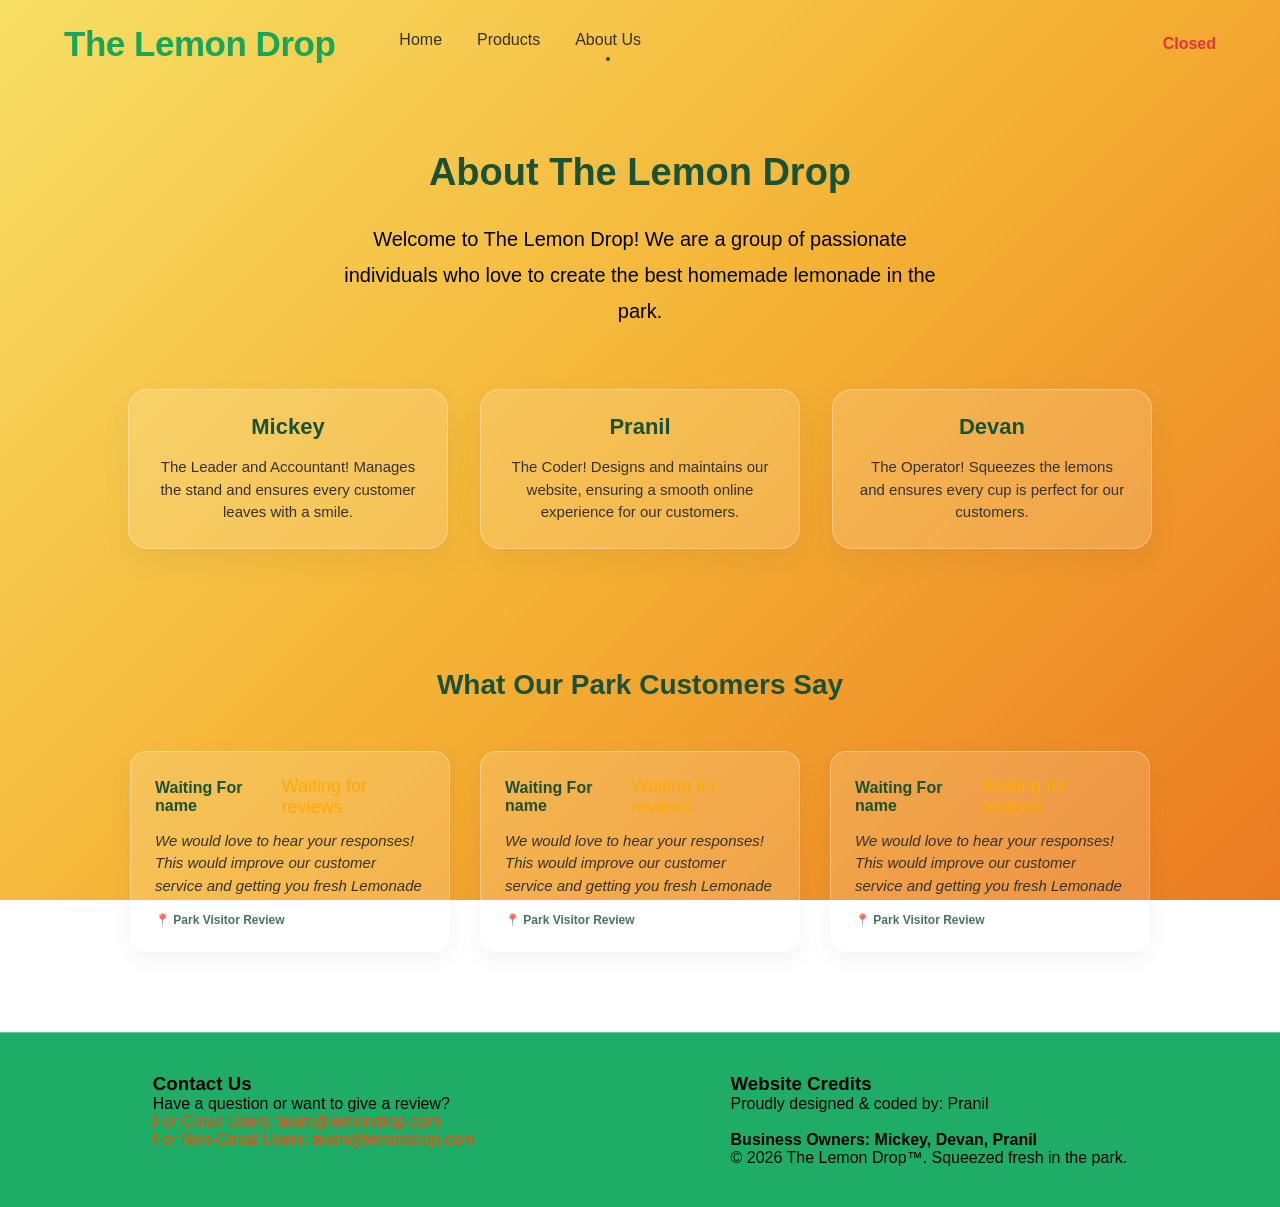
==== About.html @ 908860f4 "Update About.html" ====
<!doctype html>
<html lang="en">
  <head>
    <meta charset="UTF-8" />
    <meta name="viewport" content="width=device-width, initial-scale=1.0" />
    <link rel="stylesheet" href="Lemonade.css" />
    <link rel="icon" type="image/png" href="The_Lemon_Drop.png">
    <title>About Us - The Lemon Drop</title>
  </head>
  <body>
    <!-- Page fade transition overlay container element -->
    <div class="page-fade-overlay"></div>

<header>
  <nav class="navbar">
    <!-- This new div groups the title and menu tabs on the left -->
    <div class="nav-left-group">
      <h1 class="title">The Lemon Drop</h1>
      <div class="menu">
<ul>
  <li><a href="index.html">Home</a></li>
  <li><a href="Products.html">Products</a></li>
  <li class="active"><a href="About.html">About Us</a></li>
</ul>

      </div>
    </div>
    <!-- Change open/closed for red, and green font -->
    <span class="closed">Closed</span>
  </nav>
</header>

    <!-- Main Container wrapping the layout structure safely -->
    <div class="container unique-about-layout">
      <!-- Top Section: Centered header text block -->
      <div class="about-header-block">
        <h1 class="Text-1">About The Lemon Drop</h1>
        <p class="Text-2">
          Welcome to The Lemon Drop! We are a group of passionate
          individuals who love to create the best homemade lemonade in the park.
        </p>
      </div>

      <!-- Restored 3-Column Profile Box Grid System -->
      <div class="team-grid">
        <!-- Team Card 1: Mickey -->
        <div class="team-card">
          <h3>Mickey</h3>
          <p>
            The Leader and Accountant! Manages the stand and ensures every
            customer leaves with a smile.
          </p>
        </div>

        <!-- Team Card 2: Pranil -->
        <div class="team-card">

          <h3>Pranil</h3>
          <p>
            The Coder! Designs and maintains our website, ensuring a smooth
            online experience for our customers.
          </p>
        </div>

        <!-- Team Card 3: Devan -->
        <div class="team-card">
          <h3>Devan</h3>
          <p>
            The Operator! Squeezes the lemons and ensures every cup is perfect
            for our customers.
          </p>
        </div>
      </div>
    </div>

    <div class="reviews-section">
      <h2 class="reviews-title">What Our Park Customers Say</h2>

      <div class="review-slider-window">
        <div class="review-track" id="reviewTrack">
          <!-- Review Card 1 -->
          <div class="review-card">
            <div class="review-header">
              <span class="reviewer-name">Waiting For name</span>
              <span class="review-stars">Waiting for reviews</span>
            </div>
            <p class="review-text">
              We would love to hear your responses! <br>
              This would improve our customer service and getting you fresh Lemonade
            </p>
            <div class="park-source">📍 Park Visitor Review</div>
          </div>

          <!-- Review Card 2 -->
          <div class="review-card">
            <div class="review-header">
              <span class="reviewer-name">Waiting For name</span>
              <span class="review-stars">Waiting for reviews</span>
            </div>
            <p class="review-text">
              We would love to hear your responses! <br>
              This would improve our customer service and getting you fresh Lemonade
            </p>
            <div class="park-source">📍 Park Visitor Review</div>
          </div>

          <!-- Review Card 3 -->
          <div class="review-card">
            <div class="review-header">
              <span class="reviewer-name">Waiting For name</span>
              <span class="review-stars">Waiting for reviews</span>
            </div>
            <p class="review-text">
              We would love to hear your responses! <br>
              This would improve our customer service and getting you fresh Lemonade
            </p>
            <div class="park-source">📍 Park Visitor Review</div>
          </div>

        </div> <!-- ADDED: Closes #reviewTrack -->
      </div> <!-- ADDED: Closes .review-slider-window -->
    </div>

    <!-- Corrected Footer Elements (Now completely outside the review slider) -->
    <footer class="site-footer">
      <div class="footer-container">
        <!-- Contact Info Block -->
        <div class="footer-section">
          <h3>Contact Us</h3>
          <p>Have a question or want to give a review?</p>
          <a href="https://mail.google.com/mail/u/0/?tab=rm&ogbl#inbox?compose=CllgCJTLGfJVkKsQDFHPjmqGBGlBsDwhFtFkwRCRbGGHMTJMLKXxjWTTTdBhnBlDGlGhnFkRblB" class="footer-link">For Gmail Users: team@lemondrop.com</a>
          <br />
          <a href="mailto:pranillushanthan@gmail.com; devankinguyen@gmail.com; mmoro1@schools.vic.edu.au" class="footer-link">For Non-Gmail Users: team@lemondrop.com</a>
        </div>

        <!-- Credits & Copyright Block -->
        <div class="footer-section">
          <h3>Website Credits</h3>
          <p>Proudly designed & coded by: Pranil</p>
          <br />
          <strong>Business Owners: Mickey, Devan, Pranil</strong>
          <p class="copyright">
            &copy; 2026 The Lemon Drop&trade;. Squeezed fresh in the park.
          </p>
        </div>
      </div> <!-- ADDED: Closes .footer-container -->
    </footer>
  </body>
</html>
---- Lemonade.css ----
/* /* ==========================================================================
   Global Reset & Page Variables
   ========================================================================== */
* {
  margin: 0;
  padding: 0;
  box-sizing: border-box;
}

html, body {
  max-width: 100%;
  overflow-x: hidden; /* Removes the white layout strips from the right edge */
}

body {
  font-family: sans-serif;
  background: linear-gradient(135deg, #f7df65 0%, #f4b234 50%, #ea7a21 100%);
  background-attachment: fixed;   
  min-height: 100vh;
}

/* ==========================================================================
   Navigation Bar Styles (Shared across all pages)
   ========================================================================== */
.navbar {
  display: flex;
  align-items: center;
  justify-content: space-between; /* Changes from flex-start to push text to the right */
  padding: 24px 64px;
  width: 100%;
}

/* Add this new helper class underneath the navbar block */
.nav-left-group {
  display: flex;
  align-items: center;
  gap: 64px;
}

/* Base style for the status text on the far right */
.navbar > span {
  font-size: 16px;
  font-weight: 600;
  white-space: nowrap;
}

/* If the status class is closed, make it red */
.closed {
  color: #dc3545;
}

/* If the status class is open, make it green */
.open {
  color: #16a75c;
}



.title {
  font-size: 35px; 
  color: #16a75c; 
  letter-spacing: -0.48px;
  font-weight: 700;
  margin: 0;
}

.menu ul {
  list-style: none;
  display: flex;
  gap: 35px;
  margin: 0;
  padding: 0;
}

.menu ul li {
  position: relative;
  padding-bottom: 8px;
}

.menu ul li a {
  color: #333333; 
  text-decoration: none;
  font-size: 16px;
  font-weight: 500;
  display: inline-block;
  transition: color 0.25s ease, transform 0.25s ease;
}

.menu ul li a:hover {
  color: #ffaa00; 
  transform: translateY(-1px);
}

.menu ul li.active::after {
  content: "";
  position: absolute;
  bottom: -4px;
  left: 50%;
  transform: translateX(-50%);
  width: 4px;
  height: 4px;
  background-color: #1a5235;
  border-radius: 50%;
}

/* ==========================================================================
   Homepage Layout Styles
   ========================================================================== */
.container {
  display: grid;
  grid-template-columns: 350px 1fr 350px; 
  align-items: center;
  gap: 60px; 
  padding: 60px 64px;
  max-width: 1600px;
  margin: 0 auto;
}

.text-block {
  display: flex;
  flex-direction: column;
  align-items: center; /* This centers the button container perfectly */
  justify-content: center;
}


.Text-1 {
  color: #1a5235; 
  text-align: center;
  margin-bottom: 24px;
  font-size: 38px;
  font-weight: 700;
  line-height: 1.3;
}

.Text-2 {
  color: #000000; 
  text-align: center;
  max-width: 600px;
  line-height: 1.8;
  font-size: 20px;
  font-weight: 500;
}

.group-pic {
  display: block;
  width: 100%;         
  max-height: 450px;      
  object-fit: cover;       
  border-radius: 20px;
  box-shadow: 0 12px 32px rgba(0, 0, 0, 0.15); 
}

/* Group Photo Placeholder Box */
.photo-placeholder {
  display: flex;
  flex-direction: column;
  align-items: center;
  justify-content: center;
  width: 100%;         
  height: 380px;      
  background: rgba(255, 255, 255, 0.15);
  border: 2px dashed rgba(26, 82, 53, 0.4); 
  border-radius: 20px;
  padding: 24px;
  box-shadow: 0 12px 32px rgba(0, 0, 0, 0.1);
  text-align: center;
  gap: 12px;
}

.placeholder-icon {
  font-size: 40px;
}

.placeholder-text {
  color: #1a5235;
  font-weight: 700;
  font-size: 18px;
  line-height: 1.4;
}

/* Menu Quick-Link Action Button */
.cta-wrapper {
  margin-top: 30px;
}

.menu-btn {
  display: inline-block;
  background-color: #1a5235;
  color: #ffffff;
  text-decoration: none;
  font-weight: 700;
  padding: 14px 32px;
  border-radius: 30px;
  font-size: 18px;
  box-shadow: 0 6px 20px rgba(0, 0, 0, 0.1);
  transition: all 0.25s ease;
  justify-content: center;
}

.menu-btn:hover {
  background-color: #143f29;
  transform: translateY(-3px);
  box-shadow: 0 8px 25px rgba(0, 0, 0, 0.15);
}

/* ==========================================================================
   Eco-Friendly Banner Styling
   ========================================================================== */
.discount-banner {
  background: rgba(255, 255, 255, 0.15);
  border: 1px solid rgba(255, 255, 255, 0.3);
  border-radius: 16px;
  padding: 16px 24px;
  margin: 30px auto;
  max-width: 800px;
  text-align: center;
  box-shadow: 0 8px 24px rgba(0, 0, 0, 0.05);
}

.discount-banner p {
  color: #1a5235;
  font-size: 16px;
  line-height: 1.6;
}

/* ==========================================================================
   Stand Schedule & Location Banner Display Component
   ========================================================================== */
.schedule-section {
  max-width: 800px;
  margin: 40px auto 20px auto;
  padding: 0 64px;
  text-align: center;
}

.schedule-title {
  color: #1a5235;
  font-size: 26px;
  font-weight: 700;
  margin-bottom: 20px;
}

.schedule-card {
  background: rgba(255, 255, 255, 0.15);
  border: 1px solid rgba(255, 255, 255, 0.3);
  border-radius: 16px;
  padding: 24px;
  color: #1a5235;
  font-size: 18px;
  line-height: 1.8;
  box-shadow: 0 8px 24px rgba(0, 0, 0, 0.05);
}

/* Google Maps Link Custom Button Styling */
.maps-text-link {
  display: inline-block;
  background-color: #1a5235;
  color: #ffffff ;
  text-decoration: none;
  font-weight: 700;
  padding: 10px 20px;
  margin: 12px 0;
  border-radius: 20px;
  font-size: 15px;
  box-shadow: 0 4px 12px rgba(0, 0, 0, 0.1);
  transition: all 0.25s ease;
}

.maps-text-link:hover {
  background-color: #143f29;
  transform: translateY(-2px);
  box-shadow: 0 6px 16px rgba(0, 0, 0, 0.15);
}

/* ==========================================================================
   Products Page Styles
   ========================================================================== */
.intro-text {
  padding: 40px 64px 0 64px;
  text-align: center;
}

.intro-text p {
  color: #1a5235;
  font-size: 24px;
  font-weight: 700;
  line-height: 1.6;
}

.size-showcase {
  display: flex;
  justify-content: center;
  align-items: center;
  gap: 40px;
  padding: 40px 64px;
  margin-top: 20px;
}

.size-card {
  background: rgba(255, 255, 255, 0.15);
  border: 2px solid rgba(255, 255, 255, 0.4);
  border-radius: 20px;
  padding: 30px;
  display: flex;
  flex-direction: column;
  align-items: center;
  gap: 20px;
  box-shadow: 0 10px 30px rgba(0, 0, 0, 0.1);
  transition: transform 0.3s ease, box-shadow 0.3s ease;
  width: 260px;
}

.size-card:hover {
  transform: translateY(-8px);
  box-shadow: 0 15px 35px rgba(0, 0, 0, 0.15);
  background: rgba(255, 255, 255, 0.2);
}

@media (max-width: 768px) {
  .img-frame {
    flex-direction: column;
    gap: 30px;
    padding: 20px;
  }
}

.small { 
  max-height: 120px;
  width: auto;
  /* transform: rotate(180deg);  */
}

.medium { 
  max-height: 160px; 
  width: auto; 
}

.big { 
  max-height: 200px;
  width: auto; 
  /* transform: rotate(90deg);  */
  }

.card-label {
  color: #1a5235;
  font-size: 20px;
  font-weight: 700;
  letter-spacing: -0.2px;
}

/* ==========================================================================
   Infinite Scrolling Reviews Section
   ========================================================================== */
.reviews-section {
  width: 100%;
  margin: 60px 0 40px 0;
  text-align: center;
  overflow: hidden; 
}

.reviews-title {
  color: #1a5235;
  font-size: 28px;
  font-weight: 700;
  margin-bottom: 30px;
}

.review-slider-window {
  width: 100%;
  overflow: hidden;
  padding: 20px 0;
  background: transparent;
  display: flex;
  justify-content: center; 
}

.review-track {
  display: flex;
  gap: 30px;
  width: max-content; 
}

.review-card {
  background: rgba(255, 255, 255, 0.15);
  border: 1px solid rgba(255, 255, 255, 0.3);
  border-radius: 16px;
  padding: 24px;
  width: 320px;
  text-align: left;
  box-shadow: 0 8px 24px rgba(0, 0, 0, 0.05);
  display: flex;
  flex-direction: column;
  justify-content: space-between;
  flex-shrink: 0; 
}

.review-header {
  display: flex;
  justify-content: space-between;
  align-items: center;
  margin-bottom: 12px;
}

.reviewer-name {
  color: #1a5235;
  font-weight: 700;
  font-size: 16px;
}

.review-stars {
  color: #ffaa00;
  font-size: 18px;
}

.review-text {
  color: #333333;
  font-size: 15px;
  line-height: 1.5;
  font-style: italic;
  margin-bottom: 16px;
}

.park-source {
  font-size: 12px;
  color: #1a5235;
  font-weight: 600;
  opacity: 0.8;
}

/* ==========================================================================
   Restored Clean About Page Framework Styles (3-Column Width Format)
   ========================================================================== */
.unique-about-layout {
  display: flex;
  flex-direction: column;
  align-items: center;
  gap: 40px;
  padding: 60px 64px;
  max-width: 1200px;
  margin: 0 auto;
}

.about-header-block {
  text-align: center;
  max-width: 700px;
  margin-bottom: 20px;
}

.team-card {
  background: rgba(255, 255, 255, 0.15);
  border: 1px solid rgba(255, 255, 255, 0.3);
  border-radius: 20px;
  padding: 24px;
  width: 320px;                      
  text-align: center;
  box-shadow: 0 12px 32px rgba(0, 0, 0, 0.05);
  display: flex;
  flex-direction: column;
  align-items: center;
  justify-content: flex-start;
  gap: 16px;
}

.team-img-frame {
  width: 160px;                      
  height: 160px;                     
  background: rgba(255, 255, 255, 0.25);
  border-radius: 50%;                
  overflow: hidden;
  display: flex;
  justify-content: center;
  align-items: center;
}

.team-photo {
  width: 100%;
  height: 100%;
  object-fit: cover;                 
}

.team-card:hover {
  color: #b82eee;
  transform: scale(1.03); 
  transition: transform 0.3s ease, box-shadow 0.3s ease, color 0.3s ease;
}

/* Computers / Wide Screens Layout */
.team-grid {
  display: flex;
  flex-direction: row;
  justify-content: center;
  align-items: flex-start;
  gap: 32px;
  flex-wrap: wrap;
}

/* Mobile Phones Layout */
@media (max-width: 768px) {
  .team-grid {
    flex-direction: column;
    align-items: center;
    gap: 24px;
  }
}

.team-card h3 {
  color: #1a5235;
  font-size: 22px;
  font-weight: 700;
}

.team-card p {
  color: #333333;
  font-size: 15px;
  line-height: 1.5;
}

/* ==========================================================================
   Modern Footer Component Styling
   ========================================================================== */
.site-footer {
  width: 100%;
  background: rgb(31, 172, 102);
  border-top: 1px solid rgba(255, 255, 255, 0.3);
  padding: 40px 20px;
  margin-top: 60px;
  clear: both;
}

.footer-container {
  max-width: 1200px;
  margin: 0 auto;
  display: flex;
  justify-content: space-around;
  flex-wrap: wrap;
  gap: 30px;
}

/* ==========================================================================
   Interactive UI Animations & Keyframes
   ========================================================================== */

/* 1. Page Load Entrance: Smoothly fades and moves content up */
.menu-btn, .Text-1, .text-block {
  animation: fadeInUp 5s ease-out forwards;
}

@keyframes fadeInUp {
  from {
    opacity: 0;
    transform: translateY(20px);
  }
  to {
    opacity: 1;
    transform: translateY(0);
  }
}

/* 2. Floating Effect: Makes the Group Photo box drift gently up and down */
.photo-placeholder {
  animation: gentleFloat 4s ease-in-out infinite;
}

@keyframes gentleFloat {
  0%, 100% {
    transform: translateY(0);
  }
  50% {
    transform: translateY(-8px);
  }
}

/* 3. Pulsing Button Glow: Attracts attention to your menu link */
.menu-btn {
  animation: buttonPulse 0.06s infinite;
}

@keyframes buttonPulse {
  0% {
    box-shadow: 0 6px 20px rgba(26, 82, 53, 0.2);
  }
  50% {
    box-shadow: 0 6px 25px rgba(26, 82, 53, 0.6);
  }
  100% {
    box-shadow: 0 6px 20px rgba(26, 82, 53, 0.2);
  }
}

/* ==========================================================================
   Continuous Horizontal Marquee Animation
   ========================================================================== */

/* 1. Sets the motion properties for the review track container box */
.review-track {
  display: flex ;
  gap: 30px;
  width: max-content;
  animation: infiniteMarquee 20s linear infinite; /* Loops the motion forever */
}

/* 2. Defines the movement steps to loop perfectly without sudden jumps */
@keyframes infiniteMarquee {
  0% {
    transform: translateX(0);
  }
  100% {
    /* Moves left by half its total width so the duplicate cards slide in seamlessly */
    transform: translateX(-50%);
  }
}

/* 3. Optional: Pauses the scrolling motion if a visitor hovers their mouse over a review */
.review-track:hover {
  animation-play-state: paused;
}

.footer-link {
  color: rgba(54, 68, 83, 0.836);
  text-decoration: none;
  font-weight: 500;
  justify-content: center;
}

.footer-link:hover {
  color: #b82eee;
  transform: scale(1.05);
}

.footer-link{
  color: #ff4500;
}
/* ==========================================================================
   Responsive Mobile Media Queries & Layout Fixes
   ========================================================================== */
@media (max-width: 768px) {
  /* Fixes the header to align all items vertically and keeps spacing compact */
  .navbar {
    flex-direction: column;
    gap: 12px;
    padding: 16px 10px;
    align-items: center;
    justify-content: center;
  }

  /* Forces ALL THREE tabs (Home, Products, About Us) to stay side-by-side */
  .menu ul {
    display: flex;
    flex-direction: row;
    flex-wrap: nowrap;
    gap: 15px;
    justify-content: center;
    padding: 0;
  }

  .menu ul li a {
    font-size: 15px;
    white-space: nowrap;
  }

  /* Converts the 3-column homepage grid into a single vertical stack */
  .container {
    display: flex;
    flex-direction: column;
    gap: 40px;
    padding: 20px;
    transform: none; /* Prevents the loading animation from locking elements off-screen */
  }

  /* Safely scales your images and placeholders to fit phone widths */
  .group-pic,
  .photo-placeholder {
    width: 100%;
    max-width: 350px;
    height: auto;
    margin: 0 auto;
  }

  .photo-placeholder {
    height: 250px; /* Gives the coming soon placeholder a clean mobile size */
  }

    /* Forces the Small, Medium, and Big product cards to stack vertically on phone viewports */
  .size-showcase {
    flex-direction: column;
    align-items: center;
    gap: 30px;
    padding: 20px;
    width: 100%;
  }

}

.group-photo-img {
  width: 100%;
  height: 100%;
  object-fit: cover;
  border-radius: inherit;
  display: block;
}

/* Live Submission Container Layout */
.review-form-container {
  background: rgba(255, 255, 255, 0.15);
  border: 1px solid rgba(255, 255, 255, 0.3);
  border-radius: 20px;
  padding: 24px;
  max-width: 600px;
  margin: 20px auto 40px auto;
  box-shadow: 0 12px 32px rgba(0, 0, 0, 0.05);
  -webkit-backdrop-filter: blur(10px); /* Smooth background blur matching your theme */
  backdrop-filter: blur(10px);
  text-align: center;
}

.review-form-container h3 {
  margin-top: 0;
  color: #0b5327; /* Dark green matching your theme heading color */
  margin-bottom: 16px;
  font-size: 20px;
}

/* Aligning inputs horizontally */
.form-row {
  display: flex;
  gap: 12px;
  margin-bottom: 12px;
  flex-wrap: wrap;
}

.form-row input,
.form-row select {
  flex: 1;
  min-width: 150px;
}

/* Input field aesthetic styles */
.review-form-container input,
.review-form-container select,
.review-form-container textarea {
  background: rgba(255, 255, 255, 0.85);
  border: 1px solid rgba(0, 0, 0, 0.1);
  border-radius: 8px;
  padding: 10px 14px;
  font-family: inherit;
  font-size: 14px;
  color: #333;
  outline: none;
  transition: border-color 0.2s;
}

.review-form-container input:focus,
.review-form-container select:focus,
.review-form-container textarea:focus {
  border-color: #4ab234; /* Green focus highlight ring */
}

.review-form-container textarea {
  width: 100%;
  box-sizing: border-box;
  resize: vertical;
  margin-bottom: 16px;
}

/* Green Action Button styling */
.submit-review-btn {
  background: #4ab234; 
  color: white;
  border: none;
  border-radius: 8px;
  padding: 12px 24px;
  font-size: 15px;
  font-weight: bold;
  cursor: pointer;
  transition: transform 0.2s, background-color 0.2s;
  display: inline-block;
}

.submit-review-btn:hover {
  background: #3e962b;
  transform: translateY(-2px);
}

.submit-review-btn:active {
  transform: translateY(0);
}

/* Smooth entry animation for newly added cards */
@keyframes slideInCard {
  from { opacity: 0; transform: scale(0.9) translateY(20px); }
  to { opacity: 1; transform: scale(1) translateY(0); }
}

.animate-new-card {
  animation: slideInCard 0.4s ease-out forwards;
}

/* Container block positioning for layout actions inside card bases */
.card-controls {
  display: flex;
  justify-content: flex-end;
  gap: 8px;
  margin-top: 12px;
  padding-top: 8px;
  border-top: 1px dashed rgba(0, 0, 0, 0.1);
  width: 100%;
}

/* Micro Action Controls styling blueprint framework layout */
.ctrl-btn {
  border: none;
  border-radius: 4px;
  padding: 4px 10px;
  font-size: 11px;
  font-weight: bold;
  cursor: pointer;
  transition: background-color 0.2s, color 0.2s;
}

/* Edit State Theme styling */
.edit-btn {
  background: rgba(0, 123, 255, 0.1);
  color: #007bff;
}
.edit-btn:hover {
  background: #007bff;
  color: white;
}

/* Delete State Theme styling */
.delete-btn {
  background: rgba(220, 53, 69, 0.1);
  color: #dc3545;
}
.delete-btn:hover {
  background: #dc3545;
  color: white;
}

/* Ensure smooth removal transitions */
.user-created-card {
  transition: opacity 0.3s ease, transform 0.3s ease;
}
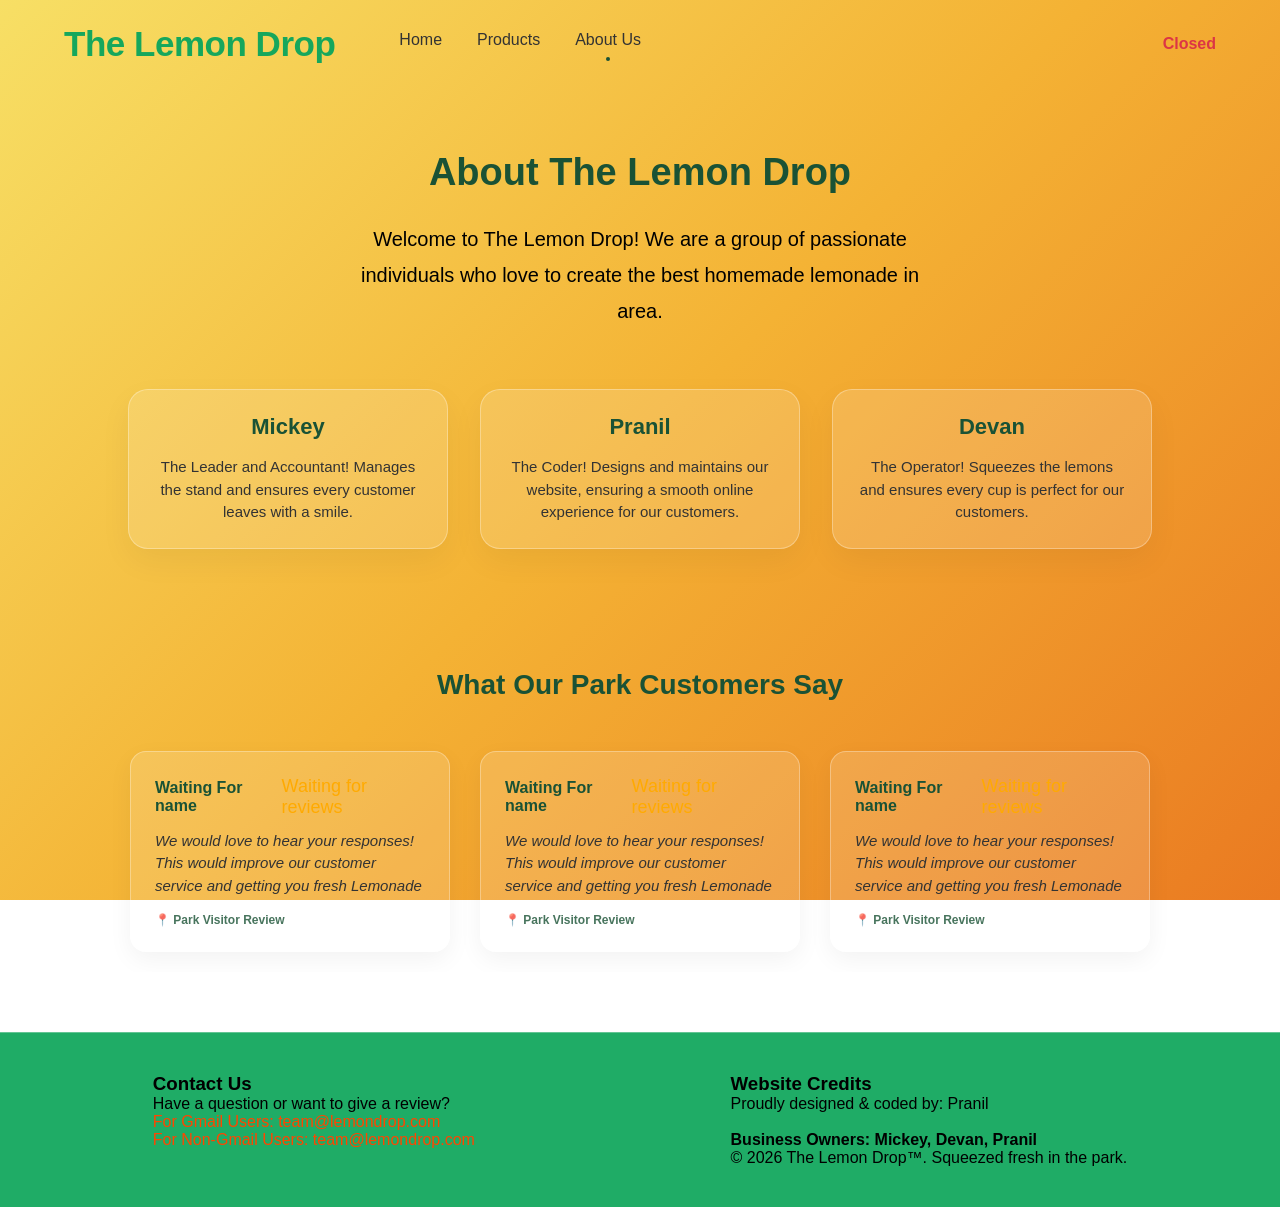
==== commit 89d07690: "Update About.html" ====
--- a/About.html
+++ b/About.html
@@ -37,7 +37,7 @@
         <h1 class="Text-1">About The Lemon Drop</h1>
         <p class="Text-2">
           Welcome to The Lemon Drop! We are a group of passionate
-          individuals who love to create the best homemade lemonade in the park.
+          individuals who love to create the best homemade lemonade in area.
         </p>
       </div>
 
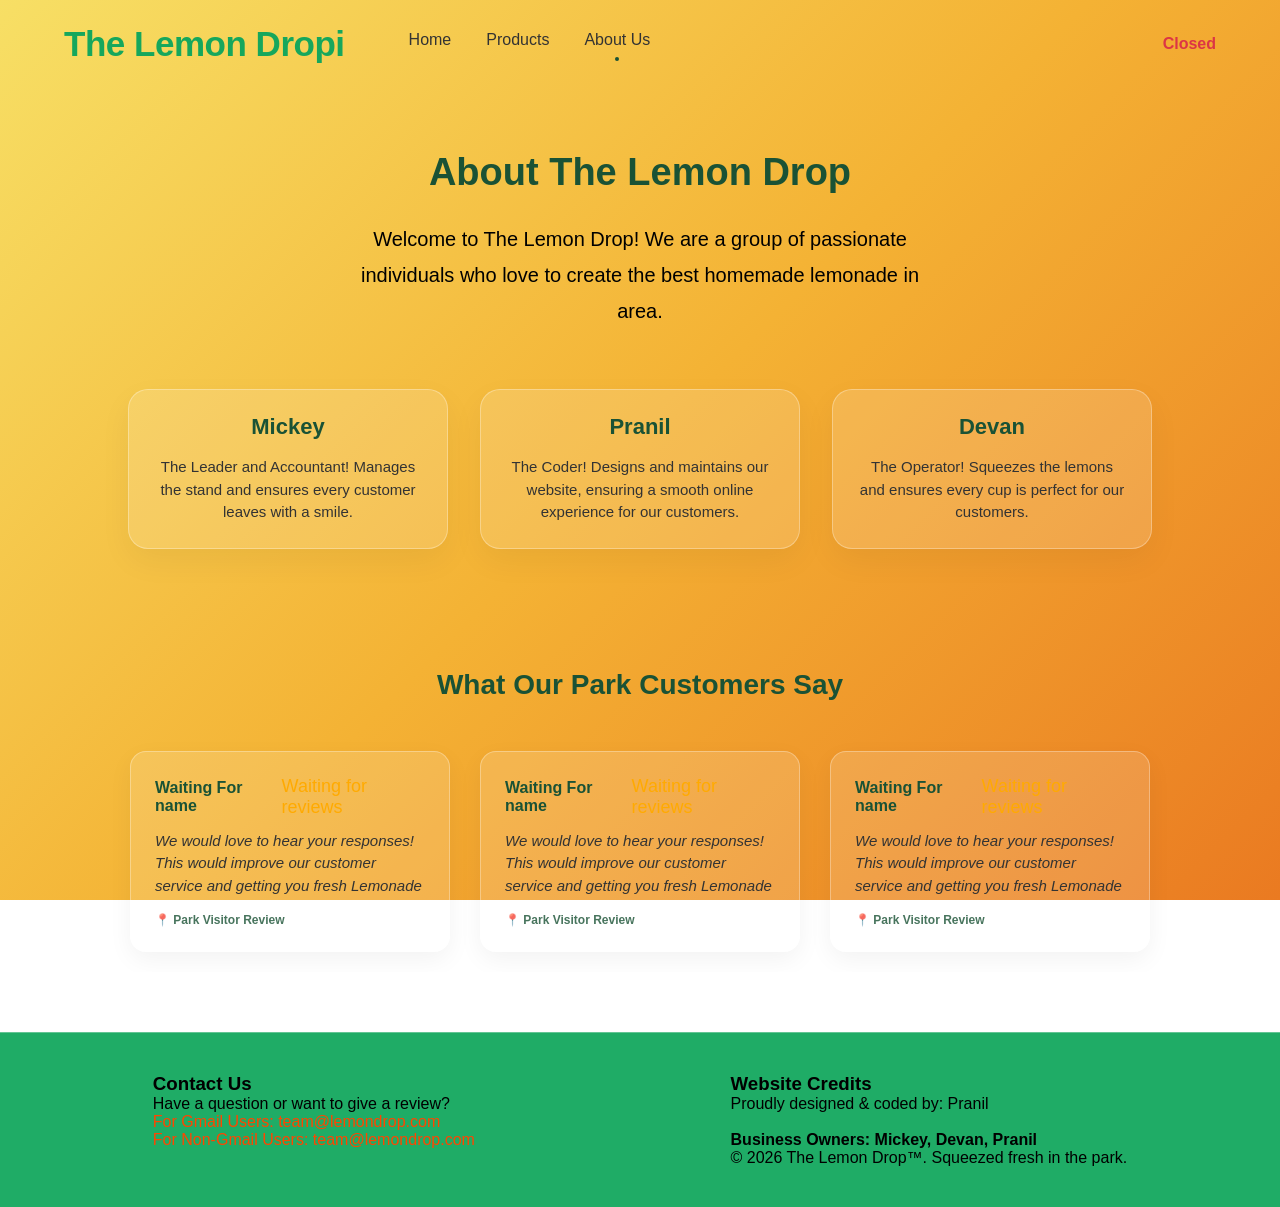
==== commit da272f53: "Update About.html" ====
--- a/About.html
+++ b/About.html
@@ -15,7 +15,7 @@
   <nav class="navbar">
     <!-- This new div groups the title and menu tabs on the left -->
     <div class="nav-left-group">
-      <h1 class="title">The Lemon Drop</h1>
+      <h1 class="title">The Lemon Dropi</h1>
       <div class="menu">
 <ul>
   <li><a href="index.html">Home</a></li>
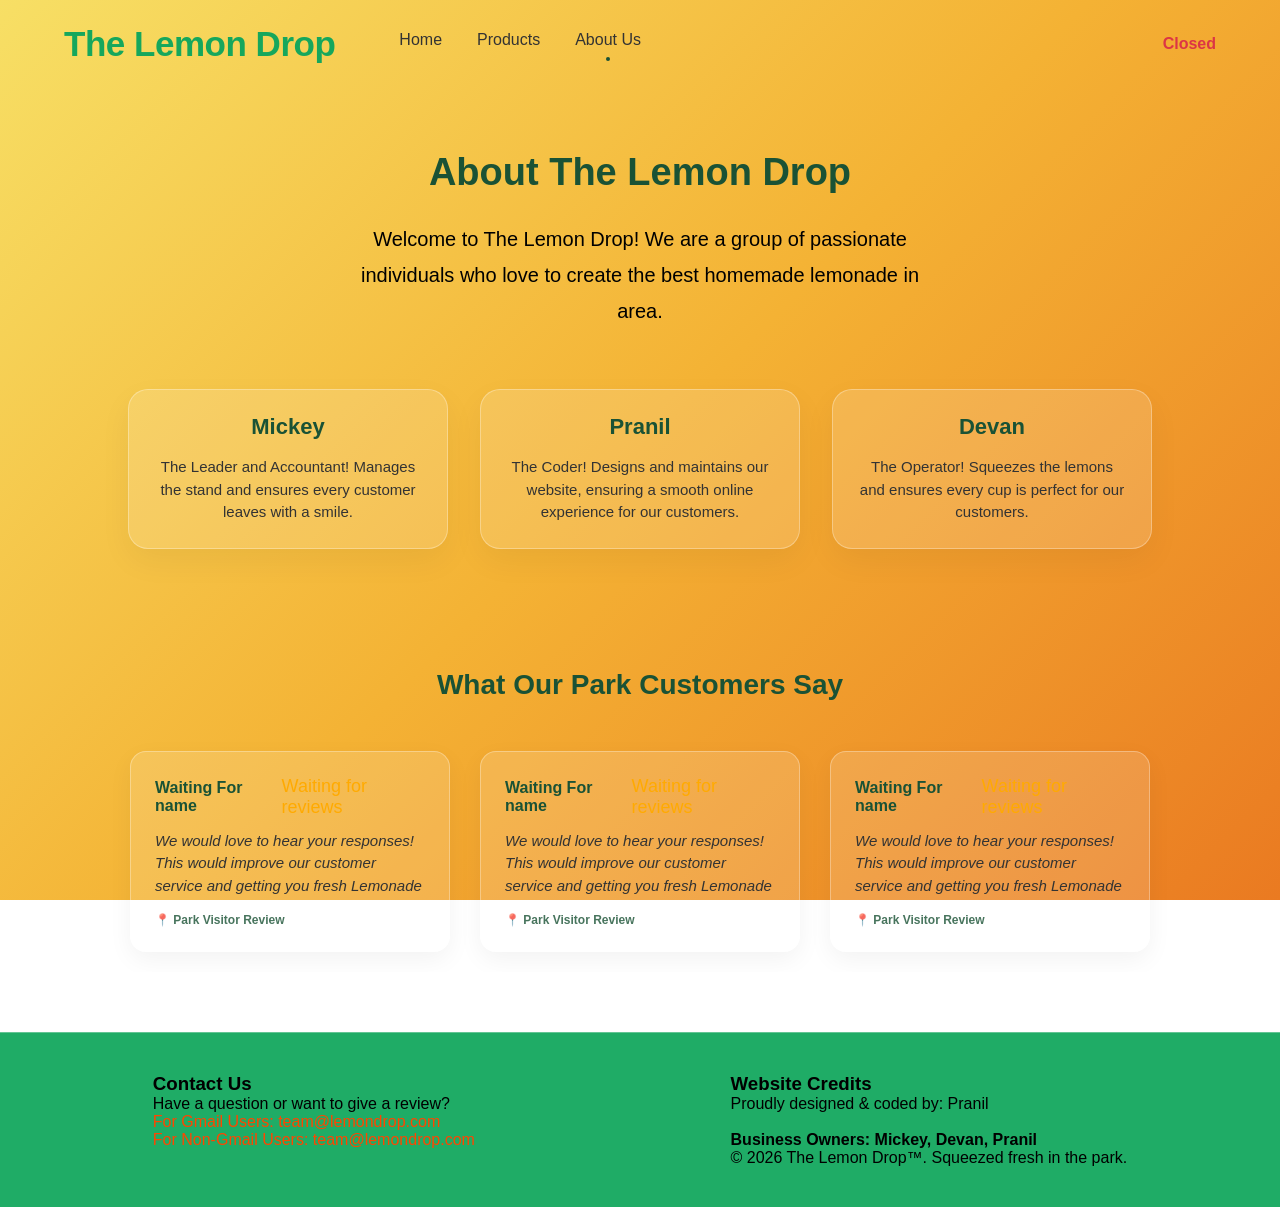
==== commit 25c681ac: "Update About.html" ====
--- a/About.html
+++ b/About.html
@@ -15,7 +15,7 @@
   <nav class="navbar">
     <!-- This new div groups the title and menu tabs on the left -->
     <div class="nav-left-group">
-      <h1 class="title">The Lemon Dropi</h1>
+      <h1 class="title">The Lemon Drop</h1>
       <div class="menu">
 <ul>
   <li><a href="index.html">Home</a></li>
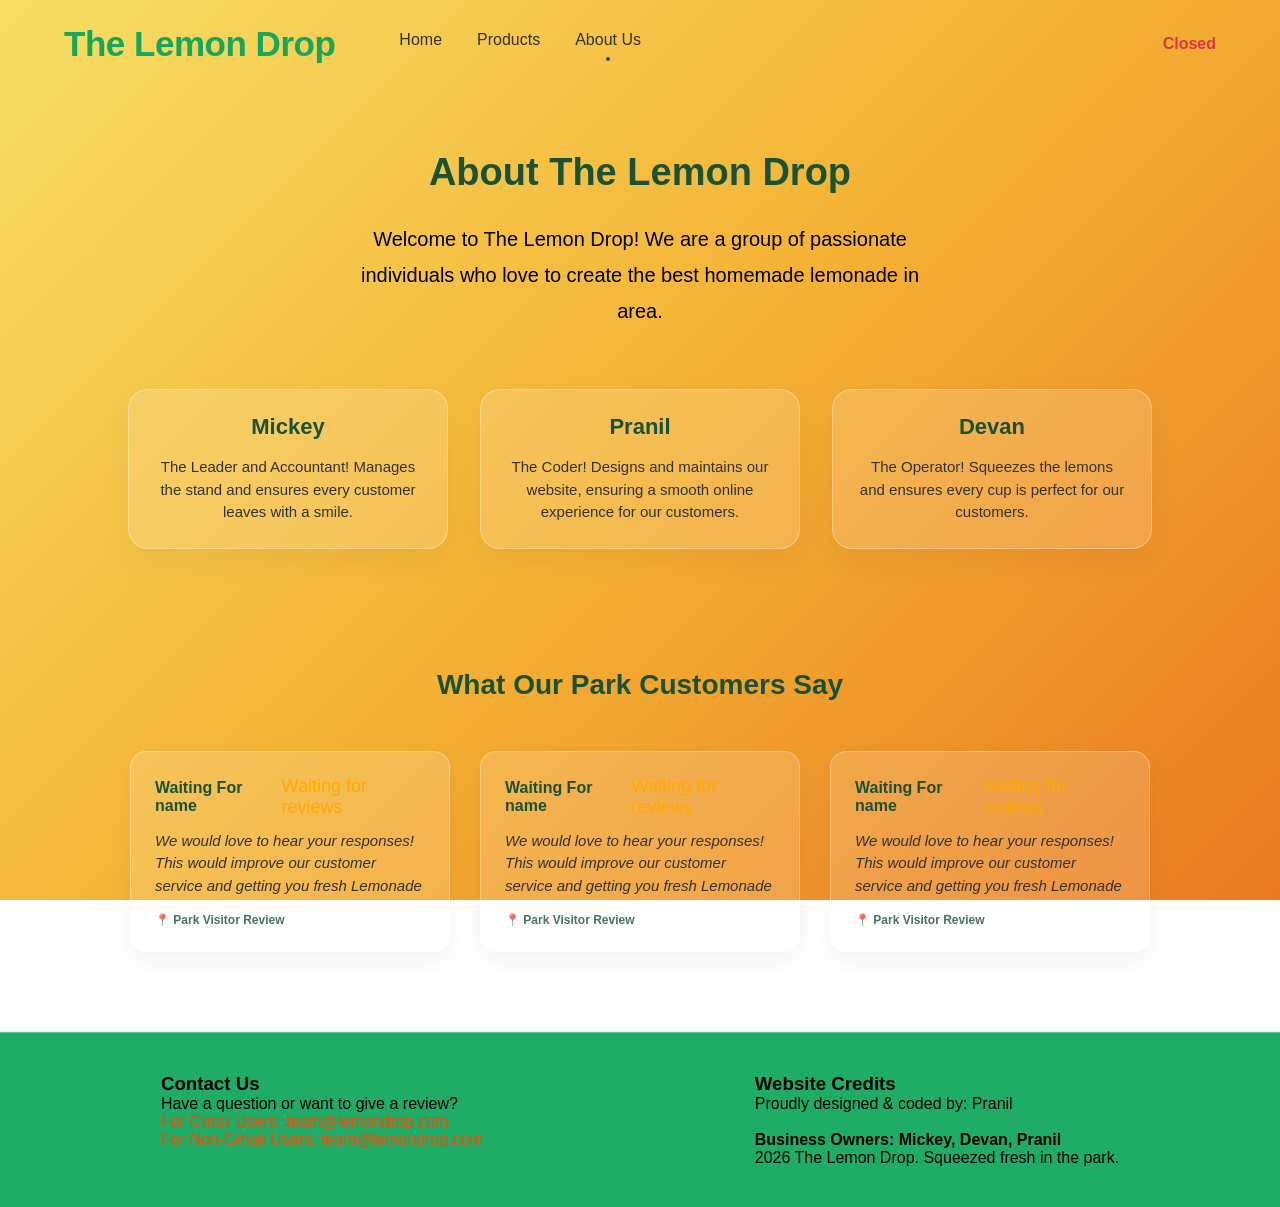
==== commit 0d938272: "Update About.html" ====
--- a/About.html
+++ b/About.html
@@ -140,7 +140,7 @@
           <br />
           <strong>Business Owners: Mickey, Devan, Pranil</strong>
           <p class="copyright">
-            &copy; 2026 The Lemon Drop&trade;. Squeezed fresh in the park.
+            2026 The Lemon Drop. Squeezed fresh in the park.
           </p>
         </div>
       </div> <!-- ADDED: Closes .footer-container -->
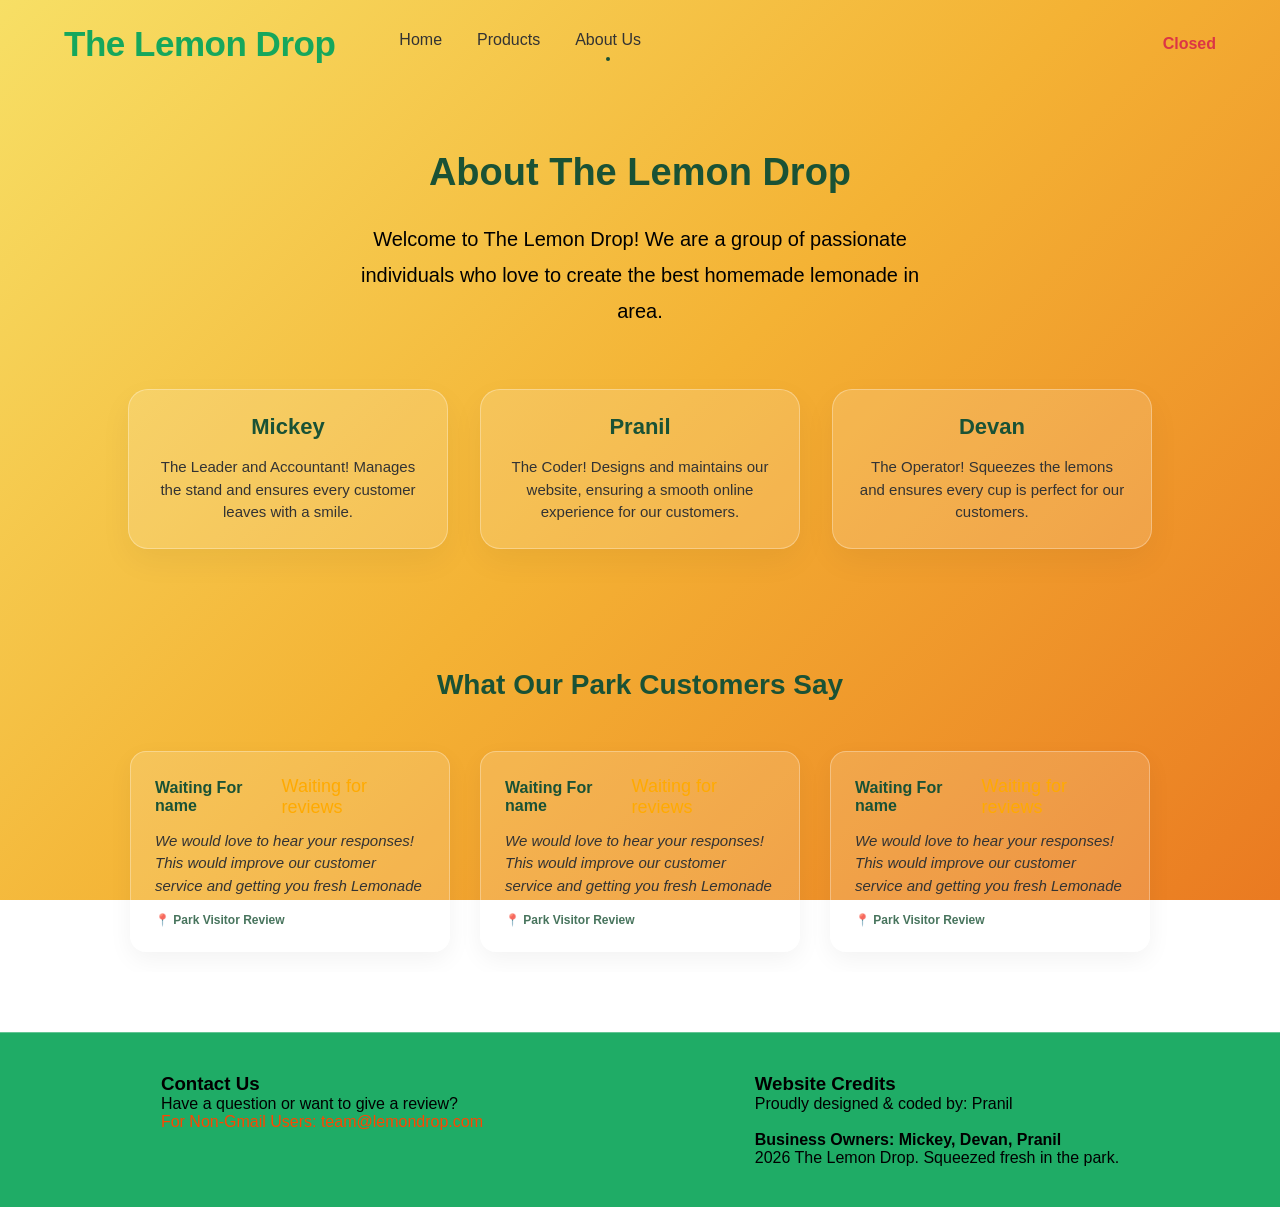
==== commit b9e84155: "Update About.html" ====
--- a/About.html
+++ b/About.html
@@ -128,8 +128,6 @@
         <div class="footer-section">
           <h3>Contact Us</h3>
           <p>Have a question or want to give a review?</p>
-          <a href="https://mail.google.com/mail/u/0/?tab=rm&ogbl#inbox?compose=CllgCJTLGfJVkKsQDFHPjmqGBGlBsDwhFtFkwRCRbGGHMTJMLKXxjWTTTdBhnBlDGlGhnFkRblB" class="footer-link">For Gmail Users: team@lemondrop.com</a>
-          <br />
           <a href="mailto:pranillushanthan@gmail.com; devankinguyen@gmail.com; mmoro1@schools.vic.edu.au" class="footer-link">For Non-Gmail Users: team@lemondrop.com</a>
         </div>
 
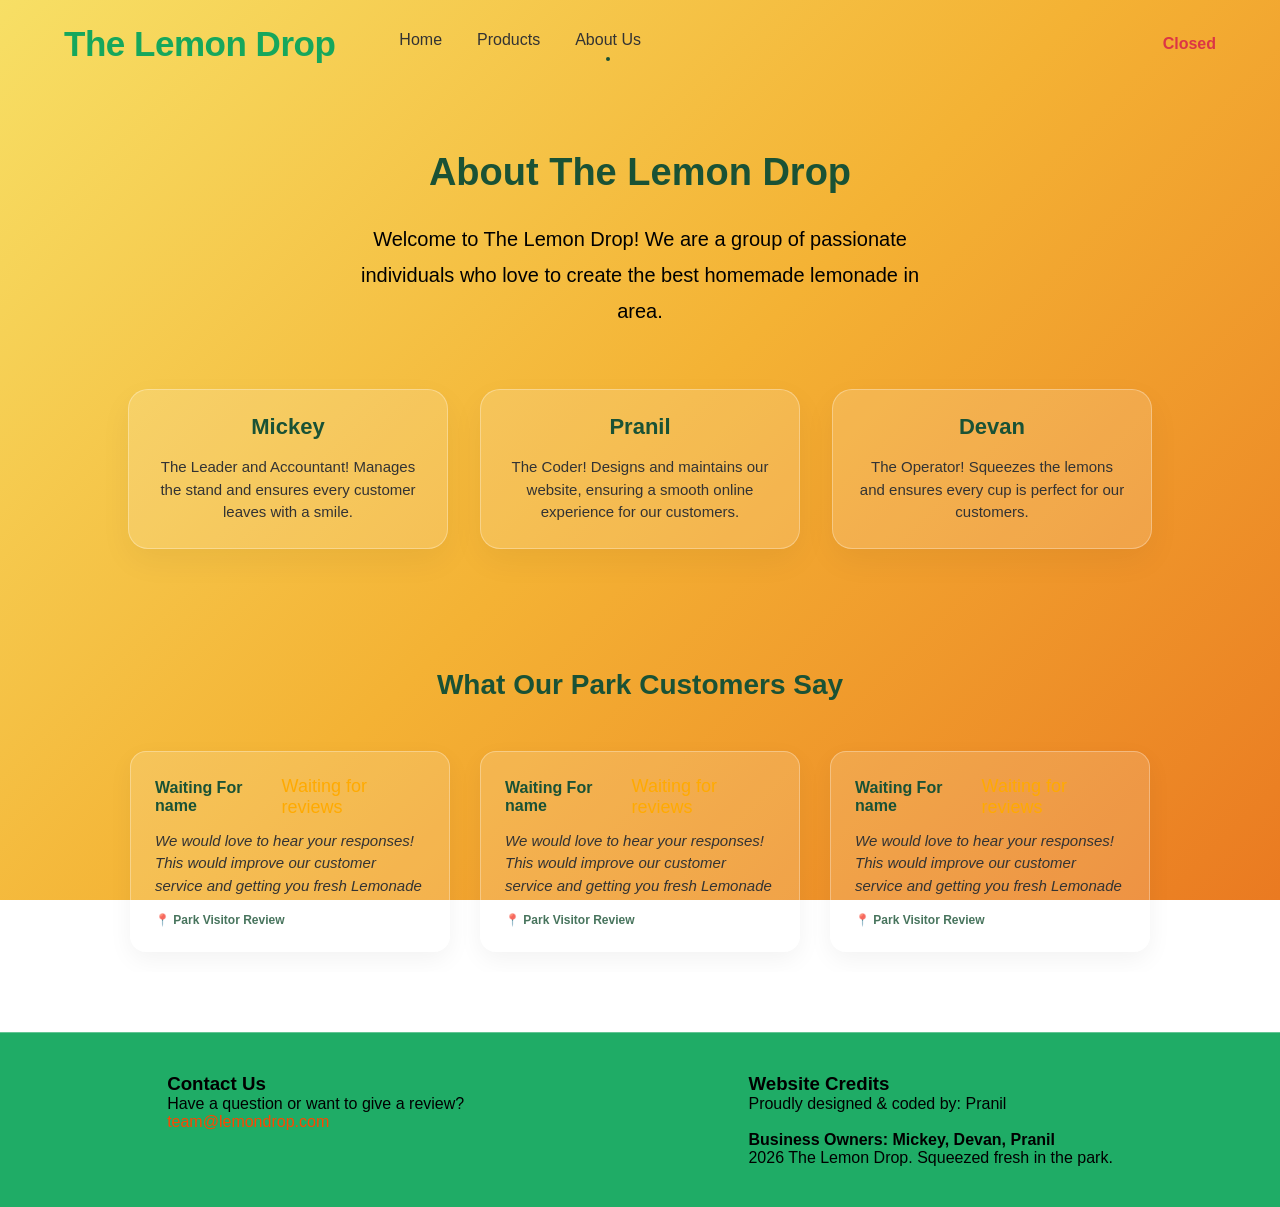
==== commit e5d2a5a5: "Update About.html" ====
--- a/About.html
+++ b/About.html
@@ -128,7 +128,7 @@
         <div class="footer-section">
           <h3>Contact Us</h3>
           <p>Have a question or want to give a review?</p>
-          <a href="mailto:pranillushanthan@gmail.com; devankinguyen@gmail.com; mmoro1@schools.vic.edu.au" class="footer-link">For Non-Gmail Users: team@lemondrop.com</a>
+          <a href="mailto:pranillushanthan@gmail.com; devankinguyen@gmail.com; mmoro1@schools.vic.edu.au" class="footer-link">team@lemondrop.com</a>
         </div>
 
         <!-- Credits & Copyright Block -->
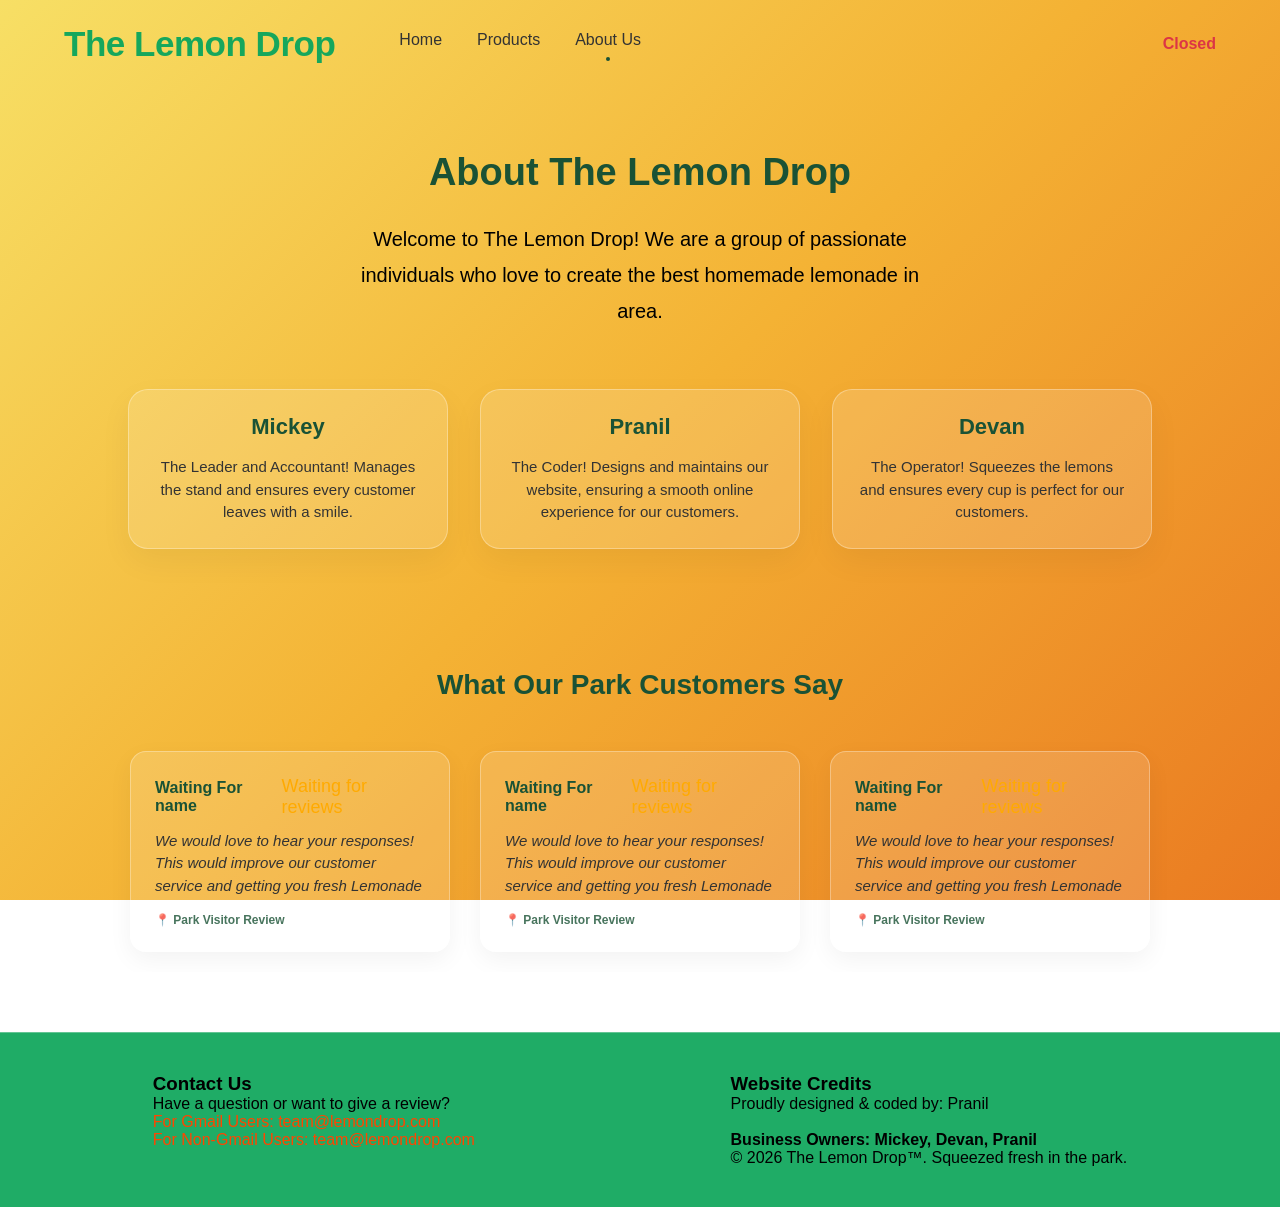
==== commit 0c798caa: "Add files via upload" ====
--- a/About.html
+++ b/About.html
@@ -128,7 +128,9 @@
         <div class="footer-section">
           <h3>Contact Us</h3>
           <p>Have a question or want to give a review?</p>
-          <a href="mailto:pranillushanthan@gmail.com; devankinguyen@gmail.com; mmoro1@schools.vic.edu.au" class="footer-link">team@lemondrop.com</a>
+          <a href="https://mail.google.com/mail/u/0/?tab=rm&ogbl#inbox?compose=CllgCJTLGfJVkKsQDFHPjmqGBGlBsDwhFtFkwRCRbGGHMTJMLKXxjWTTTdBhnBlDGlGhnFkRblB" class="footer-link">For Gmail Users: team@lemondrop.com</a>
+          <br />
+          <a href="mailto:pranillushanthan@gmail.com; devankinguyen@gmail.com; mmoro1@schools.vic.edu.au" class="footer-link">For Non-Gmail Users: team@lemondrop.com</a>
         </div>
 
         <!-- Credits & Copyright Block -->
@@ -138,10 +140,10 @@
           <br />
           <strong>Business Owners: Mickey, Devan, Pranil</strong>
           <p class="copyright">
-            2026 The Lemon Drop. Squeezed fresh in the park.
+            &copy; 2026 The Lemon Drop&trade;. Squeezed fresh in the park.
           </p>
         </div>
       </div> <!-- ADDED: Closes .footer-container -->
     </footer>
   </body>
-</html>
+</html>
--- a/Lemonade.css
+++ b/Lemonade.css
@@ -7,7 +7,7 @@
   box-sizing: border-box;
 }
 
-html, body {
+html, body{
   max-width: 100%;
   overflow-x: hidden; /* Removes the white layout strips from the right edge */
 }
@@ -106,15 +106,18 @@
 /* ==========================================================================
    Homepage Layout Styles
    ========================================================================== */
+
 .container {
   display: grid;
-  grid-template-columns: 350px 1fr 350px; 
-  align-items: center;
-  gap: 60px; 
-  padding: 60px 64px;
-  max-width: 1600px;
+  /* Automatically wraps blocks into new rows when they run out of space */
+  grid-template-columns: repeat(auto-fit, minmax(300px, 1fr)); 
+  align-items: center;
+  gap: 40px; 
+  padding: 40px 24px;
+  max-width: 1400px;
   margin: 0 auto;
 }
+
 
 .text-block {
   display: flex;
@@ -182,6 +185,10 @@
 /* Menu Quick-Link Action Button */
 .cta-wrapper {
   margin-top: 30px;
+  display: block;
+  height: 55px;        /* Locks height to stop layout calculation loops */
+  text-align: center;
+  isolation: isolate;  /* Isolates graphic layers from background redraw loops */
 }
 
 .menu-btn {
@@ -193,16 +200,34 @@
   padding: 14px 32px;
   border-radius: 30px;
   font-size: 18px;
-  box-shadow: 0 6px 20px rgba(0, 0, 0, 0.1);
-  transition: all 0.25s ease;
-  justify-content: center;
+  text-align: center;
+  
+  /* Removes layout-shifting blurry shadows entirely */
+  box-shadow: none; 
+  
+  /* Replaces shadow with a rock-solid crisp 3D outline that cannot flash */
+  border-bottom: 5px solid #0f301f; 
+  
+  /* Restricts transitions strictly to color changes to avoid canvas glitches */
+  transition: background-color 0.2s ease;
+  
+  /* Strips out hidden default mobile tap highlight colors */
+  -webkit-tap-highlight-color: transparent;
+  -webkit-touch-callout: none;
+  -webkit-appearance: none;
+  appearance: none;
 }
 
 .menu-btn:hover {
   background-color: #143f29;
-  transform: translateY(-3px);
-  box-shadow: 0 8px 25px rgba(0, 0, 0, 0.15);
-}
+  /* Completely clear of transform: translateY to eliminate screen vibrations */
+}
+
+/* Safe layout-neutral active click state color split */
+.menu-btn:active {
+  background-color: #103321;
+}
+
 
 /* ==========================================================================
    Eco-Friendly Banner Styling
@@ -841,4 +866,4 @@
 /* Ensure smooth removal transitions */
 .user-created-card {
   transition: opacity 0.3s ease, transform 0.3s ease;
-} 
+} 
